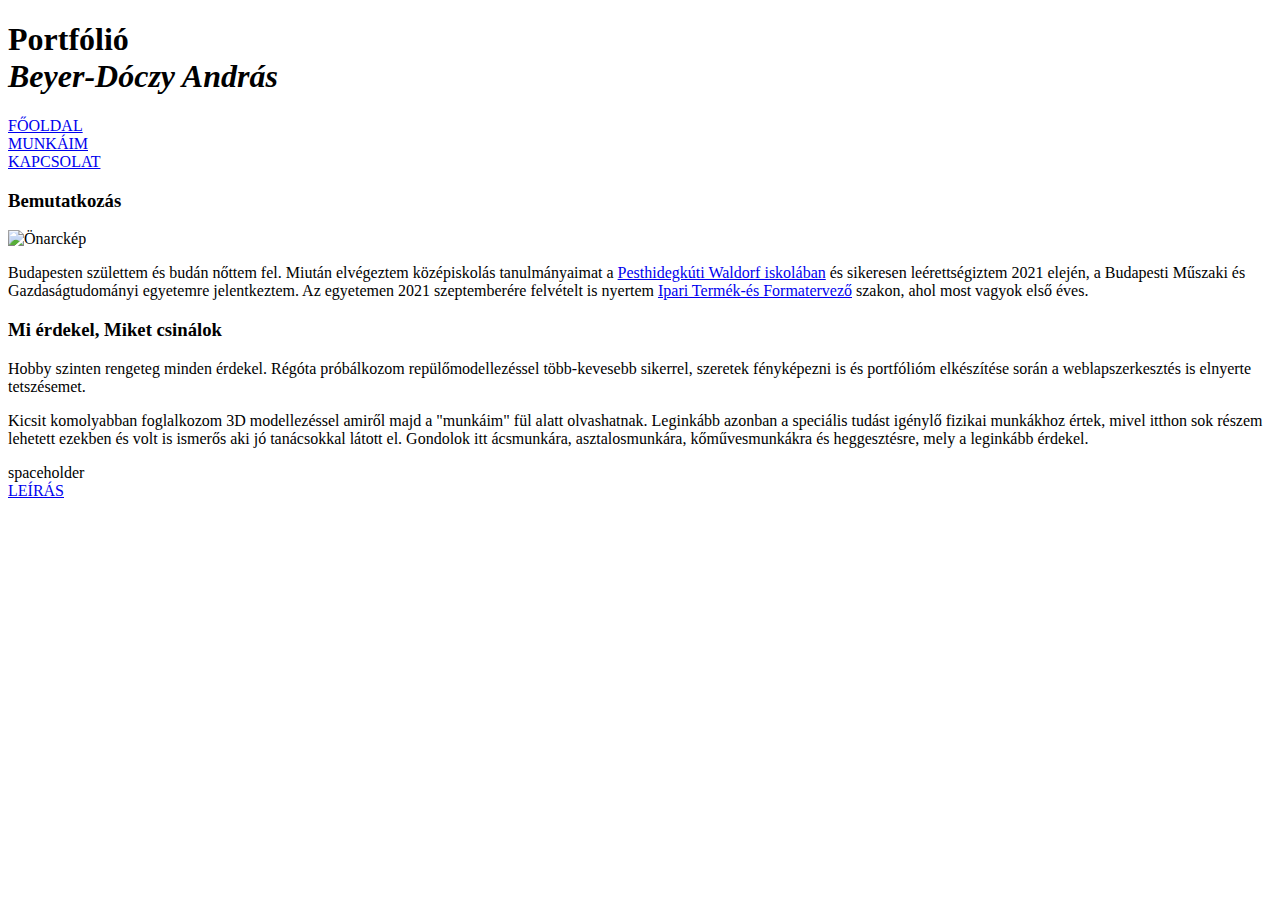
==== index.html @ fefef25f "Add files via upload" ====
<!DOCTYPE html>
<html>

<!-------------------------HEAD--------------------------->
	<head>
		<title>
			Beyer-dóczy András
		</title>
		<meta charset="utf-8">
		<meta name="description" content="20 éves BME hallgató vagyok, érdekel a heggesztés a fotózás és a 3D modellezés de sok egyéb hobbik van még">
		<meta name="viewport" content="width=device-width, initial-scale=1.0">
		<link rel="stylesheet" type="text/css" href="css/main.css">
		<link rel="canonical" href="#" />
		<meta name="google-site-verification" content="GnWZ-7SIblgZJ3dG4l1e0-tuCdQ4rkByCPbQeRfP66A" />
		
	</head>
<!-------------------------------------------------------->
<!----------------------FEJLÉC(NAV)----------------------->
	<body>
		<header>
			<div class="fejléc">
				<h1>
					<b>Portfólió</b><br>
					<i>Beyer-Dóczy András</i>
				</h1>
			</div>
		</header>
		<nav>
			<div class="indexful"><a href="index.html">FŐOLDAL</a></div>
			<div><a href="page2.html">MUNKÁIM</a></div>
			<div><a href="page3.html">KAPCSOLAT</a></div>
		</nav>
<!-------------------------------------------------------->
<!-------------------------MAIN--------------------------->
		<main>

			<div class="focella">
				<div class="szoveg">

					<h3>Bemutatkozás</h3>
					<img src="css/kepek/portre.jpg" alt="Önarckép">
					<p>
						Budapesten születtem és budán nőttem fel. Miután elvégeztem középiskolás tanulmányaimat a <a href="https://www.hidegkut-waldorf.hu/" target="_blank">Pesthidegkúti Waldorf iskolában</a> és sikeresen leérettségiztem 2021 elején, a Budapesti Műszaki és Gazdaságtudományi egyetemre jelentkeztem.
						Az egyetemen 2021 szeptemberére felvételt is nyertem <a href="https://gpk.bme.hu/hu/cikkek/370" target="_blank">Ipari Termék-és Formatervező</a> szakon, ahol most vagyok első éves.
					</p>
				</div>

				<div class="szoveg">
					<h3>Mi érdekel, Miket csinálok</h3>
					<p>
						Hobby szinten rengeteg minden érdekel. Régóta próbálkozom repülőmodellezéssel több-kevesebb sikerrel, szeretek fényképezni is és portfólióm elkészítése során a weblapszerkesztés is elnyerte tetszésemet.
					</p>
					<p>
						Kicsit komolyabban foglalkozom 3D modellezéssel amiről majd a "munkáim" fül alatt olvashatnak. Leginkább azonban a speciális tudást igénylő fizikai munkákhoz értek, mivel itthon sok részem lehetett ezekben és volt is ismerős aki jó tanácsokkal látott el. Gondolok itt ácsmunkára, asztalosmunkára, kőművesmunkákra és heggesztésre, mely a leginkább érdekel.
					</p>
				</div>		
			</div>

			<div class="spaceholder">spaceholder</div>
		</main>
<!-------------------------------------------------------->
<!------------------------LÁBLÉC-------------------------->
		<footer>
				<div>
					<a href="page4.html">LEÍRÁS</a>
				</div>
		</footer>
	</body>
<!-------------------------------------------------------->
</html>
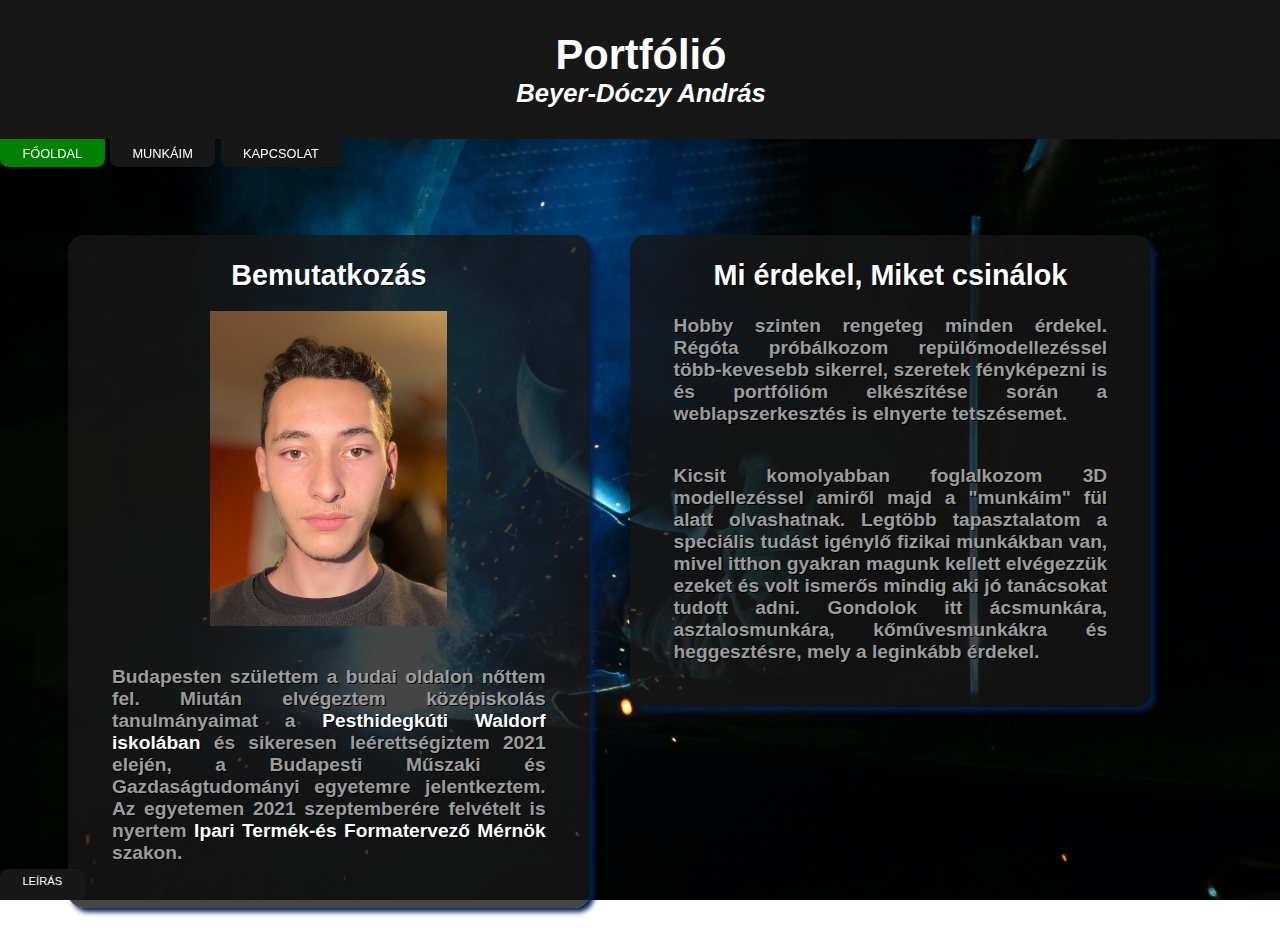
==== commit 538960a8: "Update index.html" ====
--- a/index.html
+++ b/index.html
@@ -7,7 +7,7 @@
 			Beyer-dóczy András
 		</title>
 		<meta charset="utf-8">
-		<meta name="description" content="20 éves BME hallgató vagyok, érdekel a heggesztés a fotózás és a 3D modellezés de sok egyéb hobbik van még">
+		<meta name="description" content="2001-ben születtem és jelenleg Ipari Termék- és Formatervező Mérnök hallgató vagyok a BME-n, leginkább a heggesztés a fotózás és a 3D modellezés érdekel de korábban gitároztam is pédáúl.">
 		<meta name="viewport" content="width=device-width, initial-scale=1.0">
 		<link rel="stylesheet" type="text/css" href="css/main.css">
 		<link rel="canonical" href="#" />
@@ -40,8 +40,8 @@
 					<h3>Bemutatkozás</h3>
 					<img src="css/kepek/portre.jpg" alt="Önarckép">
 					<p>
-						Budapesten születtem és budán nőttem fel. Miután elvégeztem középiskolás tanulmányaimat a <a href="https://www.hidegkut-waldorf.hu/" target="_blank">Pesthidegkúti Waldorf iskolában</a> és sikeresen leérettségiztem 2021 elején, a Budapesti Műszaki és Gazdaságtudományi egyetemre jelentkeztem.
-						Az egyetemen 2021 szeptemberére felvételt is nyertem <a href="https://gpk.bme.hu/hu/cikkek/370" target="_blank">Ipari Termék-és Formatervező</a> szakon, ahol most vagyok első éves.
+						Budapesten születtem a budai oldalon nőttem fel. Miután elvégeztem középiskolás tanulmányaimat a <a href="https://www.hidegkut-waldorf.hu/" target="_blank">Pesthidegkúti Waldorf iskolában</a> és sikeresen leérettségiztem 2021 elején, a Budapesti Műszaki és Gazdaságtudományi egyetemre jelentkeztem.
+						Az egyetemen 2021 szeptemberére felvételt is nyertem <a href="https://gpk.bme.hu/hu/cikkek/370" target="_blank">Ipari Termék-és Formatervező Mérnök</a> szakon.
 					</p>
 				</div>
 
@@ -51,7 +51,7 @@
 						Hobby szinten rengeteg minden érdekel. Régóta próbálkozom repülőmodellezéssel több-kevesebb sikerrel, szeretek fényképezni is és portfólióm elkészítése során a weblapszerkesztés is elnyerte tetszésemet.
 					</p>
 					<p>
-						Kicsit komolyabban foglalkozom 3D modellezéssel amiről majd a "munkáim" fül alatt olvashatnak. Leginkább azonban a speciális tudást igénylő fizikai munkákhoz értek, mivel itthon sok részem lehetett ezekben és volt is ismerős aki jó tanácsokkal látott el. Gondolok itt ácsmunkára, asztalosmunkára, kőművesmunkákra és heggesztésre, mely a leginkább érdekel.
+						Kicsit komolyabban foglalkozom 3D modellezéssel amiről majd a "munkáim" fül alatt olvashatnak. Legtöbb tapasztalatom a speciális tudást igénylő fizikai munkákban van, mivel itthon gyakran magunk kellett elvégezzük ezeket és volt ismerős mindig aki jó tanácsokat tudott adni. Gondolok itt ácsmunkára, asztalosmunkára, kőművesmunkákra és heggesztésre, mely a leginkább érdekel.
 					</p>
 				</div>		
 			</div>
--- a/css/main.css
+++ b/css/main.css
@@ -0,0 +1,643 @@
+
+/*------------------általános elemek-----------'-----*/
+	*{
+		margin: 0;
+		padding: 0;
+	}
+
+	img{
+		max-width: 100%;
+	}
+
+	html {
+		background: url(kepek/hatter.jpg) no-repeat center fixed;
+		background-size: cover;
+	}
+
+	body{
+		font-size: 16px;
+		font-family: arial;
+	}
+
+	header{
+		background-color: #171717;
+		width: 100%;
+		padding: 1px;
+	}
+/*---------------------------------------------'-----*/
+/*----------------------NAV--------------------'-----*/
+	.fejléc{
+		text-align: center;
+		color: white;
+		font-size: 0.6rem;
+		margin: 1rem auto;
+	}
+
+	.fejléc b{
+		font-weight: bolder;
+		font-size: 2rem;
+	}
+
+	nav{
+		position: sticky;
+		top: 0px;
+	}
+
+	nav div{
+		display: inline-block;
+		background: #171717;
+		padding: 0.3rem 1.4rem;
+		margin-right: 1px;
+		border-radius: 0px 0px 8px 8px;
+		transition-duration: 0.2s;
+	}
+
+	nav div:hover{
+		background-color: green;
+		color: white;
+	}
+
+	nav div a{
+		color: white;
+		text-decoration: none;
+		font-size: 0.8rem;
+		font-family: arial;
+	}
+
+			.munkakful{
+				background-color: green;
+			}
+
+			.indexful{
+				background-color: green;
+			}
+
+			.kapcsolatful{
+				background-color: green;
+			}
+
+	@media only screen and (max-width: 334px){
+		nav div{
+		border-radius: 0px 0px 0px 0px;
+	}
+
+	}
+/*---------------------------------------------'------*/
+/*------------------------keret----------------'------*/
+	
+	footer{
+		clear: both;
+		position: fixed;
+		bottom: 0;
+	}
+
+
+	footer div{
+		display: inline-block;
+		background: #171717;
+		color: white;
+		padding: 0.1rem 1.4rem 0.7rem 1.4rem;
+		border-radius: 8px 8px 0px 0px;
+		transition-duration: 0.2s;
+	}
+
+	footer div:hover{
+		background-color: green;
+		color: white;
+	}
+
+	footer div a{
+		color: white;
+		text-decoration: none;
+		font-size: 0.7rem;
+		font-family: arial;
+	}
+
+	.spaceholder{
+		color: rgba(0, 0, 0, 0.0);
+	}
+
+			.leirasful{
+				background-color: green;
+			}
+
+/*------------------------------------------------'--*/
+/*----------------------FŐOLDAL-------------------'--*/
+	.focella{
+		padding: 3rem;
+	}
+	
+	.szoveg{
+		text-align: center;
+		background: rgba(23, 23, 23, 0.8);
+		border-radius: 16px;
+		padding: 1.5rem;
+		margin-bottom: 2rem;
+		box-shadow: 4px 4px 5px #021f52;
+	}
+
+	
+	.szoveg h3{
+		font-family: arial;
+		font-size: 1.5rem;
+		color: white;
+		padding-bottom: 0.2rem;
+		text-shadow: 1px 1px black;
+	}
+
+
+	.szoveg p{
+		text-align: left;
+		font-size: 1rem;
+		font-family: arial;
+		color: #9c9c9c;
+		text-shadow: 1px 1px black;
+		padding: 0.6rem;
+	}
+
+	.szoveg a{
+		color: white;
+		text-decoration: none;
+	}
+
+	.szoveg a:hover{
+		text-decoration: underline;
+	}
+
+	.szoveg img{
+		width: 50%;
+		margin: 1rem;
+	}
+/*------------------------------------------------'--*/
+
+/*-----------------------PAGE2--------------------'--*/
+		.munkaoldal{
+			text-align: left;
+			color: rgb(50, 50, 50);
+			font-size: 0.5rem;
+			margin: 0.5rem auto;
+			padding: 0 1rem;
+		}
+
+		.munkaoldal p{
+			color: white;
+			font-size: 2rem;
+		}
+
+
+		.munkak{
+			padding: 20px 40px;
+			margin: 0;
+		}
+
+		.tema{
+			width: 1fr;
+			margin: 30px 0;
+			border-radius: 16px;
+			box-shadow: 4px 4px 8px #021f52;
+		}
+
+		.leir{
+			background: rgba(23, 23, 23, 0.8);
+			border-radius: 16px 16px 0 0;
+			border: 2px solid #171717;
+		}
+
+		.kep{
+			height: 400px;
+			border-top: 2px solid white;
+			border-radius: 0 0 16px 16px;
+			background-color: rgba(23, 23, 23, 0.6);
+			border: 2px solid #171717;
+			overflow: auto;
+
+
+		}
+
+		.tema h3{
+			font-family: arial;
+			font-size: 1.5rem;
+			color: white;
+			padding: 10px 17px 5px;
+		}
+
+		.tema p{
+			font-size: 0.9rem;
+			font-family: arial;
+			color: #9c9c9c;
+			padding: 0px 15px 10px;
+			text-align: left;
+		}
+
+		.tema a{
+			color: white;
+			text-decoration: none;
+		}
+
+		.tema a:hover{
+			text-decoration: underline;
+		}
+
+		.tema img{
+			width: 93%;
+			margin: 3%;
+			border-style: outset;
+			border-color: black;
+			border-width: 2px;
+		}
+
+/*------------------------------------------------'--*/
+
+/*-----------------------PAGE3--------------------'--*/
+			.kapcsoldal{
+				text-align: left;
+				color: rgb(50, 50, 50);
+				font-size: 0.5rem;
+				margin: 0.4rem auto;
+				padding: 0 1rem;
+			}
+
+			.kapcsoldal p{
+				font-size: 2rem;
+				color: white;
+			}
+
+			.kapcs{
+				padding: 50px 5px;
+			}
+
+			.elerhet{
+				background: rgba(23, 23, 23, 0.8);
+				margin: auto;
+				width: 96%;
+				border-radius: 16px;
+				padding-bottom: 20px;
+				box-shadow: 4px 4px 8px #021f52;
+			}
+
+			.tabla{
+				display: grid;
+				grid-column-start: 1;
+				grid-column-end: 3;
+				grid-template-columns: auto auto;
+			}
+
+			.tabla div{
+				padding: 6px 0 3px 10px;
+				color: #9c9c9c;
+				font-family: arial;
+				font-size: 0.85rem;
+			}
+
+			.elerhet h3{
+				text-align: center;
+				color: white;
+				font-family: arial;
+				font-size: 1.5rem;
+				text-decoration: underline;
+				padding: 20px 0 10px 0;
+			}
+
+			.munkatvall{
+				background: rgba(23, 23, 23, 0.8);
+				margin: 30px auto;
+				width: 96%;
+				border-radius: 16px;
+				box-shadow: 4px 4px 8px #021f52;
+			}
+
+			.munkatvall h3{
+				text-align: left;
+				font-family: arial;
+				font-size: 1.2rem;
+				color: white;
+				text-decoration: underline;
+				padding: 10px 0 10px 10px;
+			}
+
+			.munkatvall p{
+				text-align: left;
+				color: #9c9c9c;
+				padding: 2px 15px 20px 15px;
+				font-family: arial;
+				font-size: 1rem;
+			}
+/*------------------------------------------------'--*/
+
+/*-----------------------PAGE4--------------------'--*/
+				
+				.leirasoldal{
+					text-align: left;
+					color: rgb(50, 50, 50);
+					font-size: 0.5rem;
+					margin: 0.5rem auto;
+					padding: 0 1rem;
+				}
+
+				.leirasoldal p{
+					font-size: 2rem;
+					color: white;
+				}
+
+				.tervek h2{
+					color: white;
+					text-shadow: 1px 1px 2px black;
+					font-family: arial;
+					font-size: 1.4rem;
+					padding: 45px 0px 10px 10px;
+				}
+
+				.tervek p{
+					color: #9c9c9c;
+					text-shadow: 1px 1px 2px black;
+					font-size: 0.9rem;
+					font-family: arial;
+					padding: 0 10px 20px 10px;
+					text-align: left;
+				}
+
+				.eloterv{
+					background-color: rgba(23, 23, 23, 0.8);
+					border-top: 2px solid #9c9c9c;
+					border-bottom: 2px solid black;
+					padding: 8px;
+					display: grid;
+					grid-gap: 10px;
+					grid-template-columns: 200px 200px 200px 200px;
+					overflow: auto;
+				}
+
+				.eloterv div{
+					color: #9c9c9c;
+					text-align: center;
+					font-family: arial;
+					font-size: 0.9rem;
+				}
+
+				.eloterv div img{
+					width: 100%;
+				}
+
+				.nehezseg h2{
+					color: white;
+					text-shadow: 1px 1px 2px black;
+					font-size: 1.4rem;
+					text-decoration: underline;
+					font-family: arial;
+					padding: 15px 0 5px 10px;
+				}
+
+				.nehezseg p{
+					color: #9c9c9c;
+					text-shadow: 2px 2px 2px black;
+					font-size: 0.9rem;
+					font-family: arial;
+					padding: 5px 10px 5px 10px;
+					text-align: left;
+				}
+
+				.nehezseg img{
+					width: 70%;
+					margin: 10px 15%;
+				}
+
+				.forrasok{
+					padding: 0;
+					margin-bottom: 30px;
+					width: 100%;
+				}
+
+				.forrasok h2{
+					color: white;
+					font-size: 1.3rem;
+					text-decoration: underline;
+					padding: 20px 0 5px 10px;
+				}
+
+				.forrasok p{
+					color: #9c9c9c;
+					font-size: 0.9rem;
+					text-shadow: 2px 2px 2px black;
+					font-family: arial;
+					padding: 5px 10px 5px 10px;
+				}
+
+				.forrasok a{
+					color: white;
+					text-decoration: none;
+				}
+
+				.forrasok a:hover{
+					text-decoration: underline;
+				}
+
+				.forrasok ul li{
+					font-size: 0.8rem;
+					font-family: arial;
+					padding: 5px 0 2px 10px;
+				}
+/*------------------------------------------------'--*/
+					
+/*-----------------------TABLET-------------------'--*/
+
+	@media only screen and (min-width: 810px){
+
+				.fejléc{
+					font-size: 0.8rem;
+					margin: 30px 0;
+				}
+
+				.fejléc b{
+					font-size: 2.6rem;
+				}
+
+				.szoveg div img{
+					width: 92%;
+					margin-top: 4%;
+				}
+
+				.szoveg p{
+					font-size: 1.2rem;
+					padding: 20px;
+					font-weight: bold;
+					text-align: justify;
+				}
+
+				.szoveg h3{
+					font-size: 1.8rem;
+				}
+
+
+				.tema{
+					width: 96%;
+					margin: 40px auto;
+				}
+		
+				.tema p{
+					text-align: justify;
+				}
+
+				.leir h3{
+					font-size: 1.8rem;
+					padding: 25px 0px 20px 35px;
+				}
+
+				.leir p{
+					font-size: 1rem;
+					padding: 0px 30px 20px 30px;
+				}
+
+				.tema img{
+					width: 43%;
+					margin: 3%;
+				}
+
+				.munkaoldal{
+					font-size: 0.7rem;
+					margin: 0.8rem;
+				}
+
+				.munkaoldal p{
+					font-size: 2.5rem;
+				}
+
+
+
+				.kapcsoldal{
+				font-size: 0.7rem;
+				margin: 0.8rem;
+				}
+
+				.kapcsoldal p{
+					font-size: 2.5rem;
+				}
+
+				.kapcs{
+					padding: 60px 15px;
+				}
+
+				.elerhet h3{
+					font-size: 1.8rem;
+				}
+
+				.munkatvall h3{
+					font-size: 1.5rem;
+					padding: 20px;
+				}
+
+				.tabla div{
+					font-size: 1rem;
+				}
+
+				.tabla{
+					margin: 0 60px;
+				}
+
+
+
+				.leirasoldal{
+					font-size: 0.7rem;
+					margin: 0.8rem;
+				}
+
+				.leirasoldal p{
+					font-size: 2.5rem;
+				}
+
+				.eloterv{
+					column-gap: 50px;
+					padding: 20px 40px;
+					grid-template-columns: 400px 400px 400px 400px;
+				}
+
+				.tervek h2{
+					font-size: 1.8rem;
+					padding: 50px 0px 15px 20px;
+				}
+
+				.tervek p{
+					font-size: 1.2rem;
+					padding: 0 20px 20px 20px;
+					text-align: justify;
+				}
+
+				.nehezseg h2{
+					font-size: 1.8rem;
+					padding: 20px 0 15px 20px;
+				}
+
+				.nehezseg p{
+					font-size: 1.2rem;
+					padding: 0 20px 15px 20px;
+					text-align: justify;
+
+				}
+
+
+
+	}
+/*------------------------------------------------'--*/
+
+/*---------------------SZÁMÍTÓGÉP-------------------*/
+	@media only screen and (min-width: 1000px){
+
+				
+/*--------------------------------------*/
+				.szoveg{
+					width: 40%;
+					float: left;
+					margin: 20px;
+				}
+
+				.szoveg div img{
+					width: 92%;
+					margin-top: 0%;
+				}
+
+/*--------------------------------------*/
+
+				.tema{
+					width: 96%;
+					margin: 2%;
+				}
+
+				.kep{
+					height: 1000px;
+				}
+
+				.tema img{
+					width: 43%;
+					margin: 3%;
+				}
+
+/*--------------------------------------*/
+
+				.elerhet{
+					margin-top: 10%;
+					margin-bottom: 10%;
+					padding-top: 20px;
+					padding-bottom: 20px;
+				}
+
+				.munkatvall{
+					margin-top: 10%;
+					margin-bottom: 10%;
+					padding-bottom: 30px;
+					padding-top: 30px;
+				}
+
+				.elerhet ul li{
+					font-size: 16px;
+
+				}
+
+				.elerhet h3{
+					font-size: 24px;
+				}
+/*--------------------------------------*/
+
+	}
+/*--------------------------------------------------*/
+
+
+
